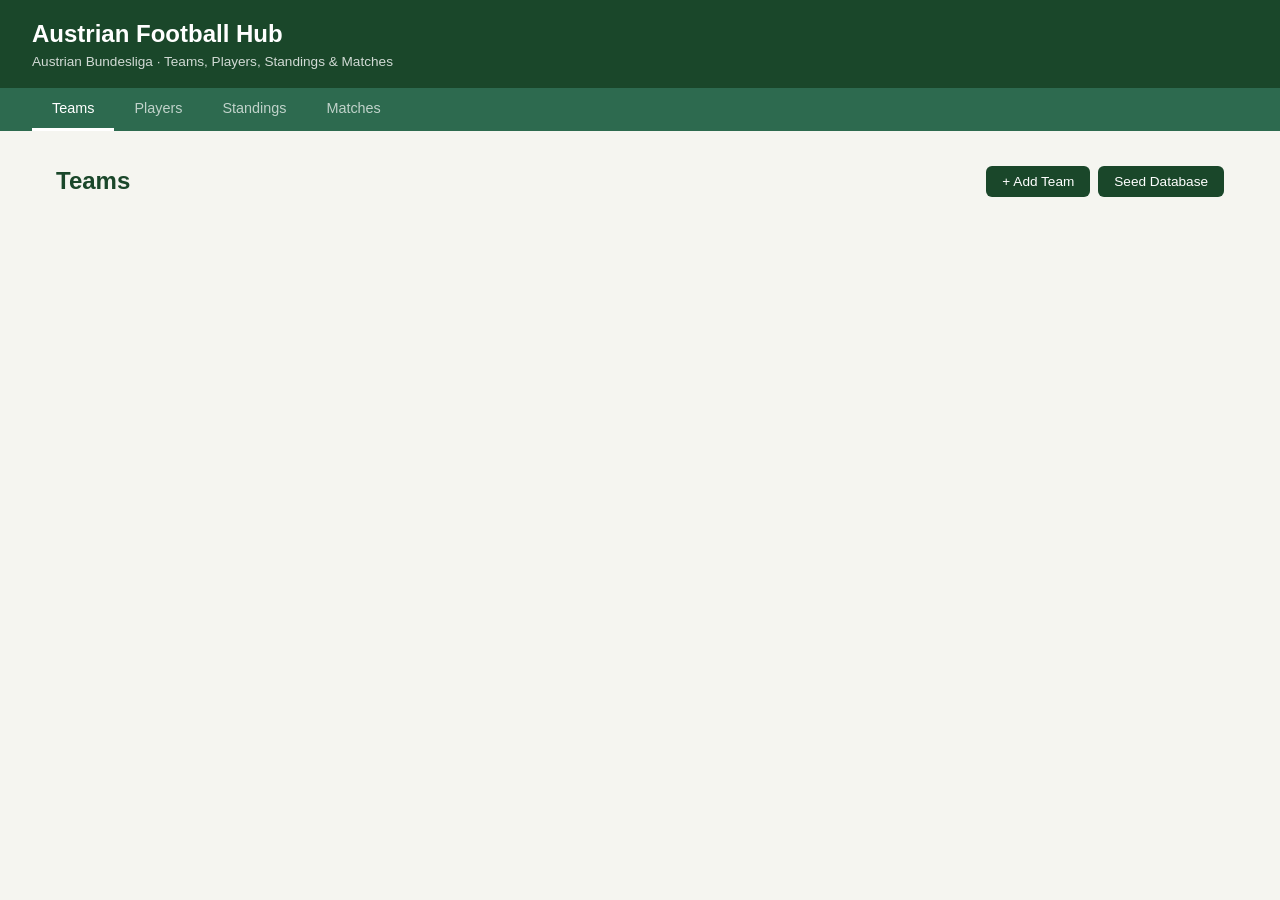
==== templates/index.html @ 057d12a0 "Add Austrian Football Hub web app Flask app with SQLite backend to collect and browse Austrian Bunde" ====
<!DOCTYPE html>
<html lang="en">
<head>
    <meta charset="UTF-8">
    <meta name="viewport" content="width=device-width, initial-scale=1.0">
    <title>Austrian Football Hub</title>
    <link rel="stylesheet" href="/static/style.css">
</head>
<body>

<header>
    <div>
        <h1>Austrian Football Hub</h1>
        <div class="subtitle">Austrian Bundesliga &middot; Teams, Players, Standings &amp; Matches</div>
    </div>
</header>

<nav>
    <button class="active" data-section="teams">Teams</button>
    <button data-section="players">Players</button>
    <button data-section="standings">Standings</button>
    <button data-section="matches">Matches</button>
</nav>

<main>
    <!-- Teams Section -->
    <div id="teams" class="section active">
        <div class="section-header">
            <h2>Teams</h2>
            <div style="display:flex;gap:0.5rem;">
                <button class="btn btn-primary" onclick="showAddTeam()">+ Add Team</button>
                <button class="btn btn-primary" id="seed-btn" onclick="seedDatabase()">Seed Database</button>
            </div>
        </div>
        <div id="teams-grid" class="teams-grid"></div>
    </div>

    <!-- Players Section -->
    <div id="players" class="section">
        <div class="section-header">
            <h2>Players</h2>
            <button class="btn btn-primary" onclick="showAddPlayer()">+ Add Player</button>
        </div>
        <div class="filters">
            <select id="player-team-filter" onchange="loadPlayers()">
                <option value="">All Teams</option>
            </select>
            <select id="player-pos-filter" onchange="loadPlayers()">
                <option value="">All Positions</option>
                <option value="Goalkeeper">Goalkeeper</option>
                <option value="Defender">Defender</option>
                <option value="Midfielder">Midfielder</option>
                <option value="Forward">Forward</option>
            </select>
        </div>
        <div class="card">
            <table>
                <thead>
                    <tr>
                        <th>#</th>
                        <th>Name</th>
                        <th>Position</th>
                        <th>Team</th>
                        <th>Nationality</th>
                        <th>Height</th>
                    </tr>
                </thead>
                <tbody id="players-tbody"></tbody>
            </table>
        </div>
    </div>

    <!-- Standings Section -->
    <div id="standings" class="section">
        <div class="section-header">
            <h2>Bundesliga Standings</h2>
            <span style="color:var(--text-muted)">Season 2025-26</span>
        </div>
        <div class="card">
            <table>
                <thead>
                    <tr>
                        <th>Pos</th>
                        <th>Team</th>
                        <th>P</th>
                        <th>W</th>
                        <th>D</th>
                        <th>L</th>
                        <th>Goals</th>
                        <th>GD</th>
                        <th>Pts</th>
                    </tr>
                </thead>
                <tbody id="standings-tbody"></tbody>
            </table>
        </div>
    </div>

    <!-- Matches Section -->
    <div id="matches" class="section">
        <div class="section-header">
            <h2>Matches</h2>
        </div>
        <div id="matches-list" class="matches-list"></div>
    </div>
</main>

<!-- Add Team Modal -->
<div class="modal-overlay" id="add-team-modal">
    <div class="modal">
        <h3>Add Team</h3>
        <form onsubmit="submitTeam(event)">
            <div class="form-group">
                <label>Team Name *</label>
                <input name="name" required>
            </div>
            <div class="form-group">
                <label>Short Name</label>
                <input name="short_name" maxlength="10">
            </div>
            <div class="form-group">
                <label>City</label>
                <input name="city">
            </div>
            <div class="form-group">
                <label>Stadium</label>
                <input name="stadium">
            </div>
            <div class="form-group">
                <label>Founded Year</label>
                <input name="founded_year" type="number" min="1800" max="2030">
            </div>
            <div class="form-group">
                <label>League</label>
                <input name="league" value="Bundesliga">
            </div>
            <div class="form-actions">
                <button type="button" class="btn" onclick="closeModal('add-team-modal')">Cancel</button>
                <button type="submit" class="btn btn-primary">Save Team</button>
            </div>
        </form>
    </div>
</div>

<!-- Add Player Modal -->
<div class="modal-overlay" id="add-player-modal">
    <div class="modal">
        <h3>Add Player</h3>
        <form onsubmit="submitPlayer(event)">
            <div class="form-group">
                <label>First Name *</label>
                <input name="first_name" required>
            </div>
            <div class="form-group">
                <label>Last Name *</label>
                <input name="last_name" required>
            </div>
            <div class="form-group">
                <label>Team</label>
                <select name="team_id" id="player-team-id">
                    <option value="">-- Select Team --</option>
                </select>
            </div>
            <div class="form-group">
                <label>Position</label>
                <select name="position">
                    <option value="">-- Select --</option>
                    <option value="Goalkeeper">Goalkeeper</option>
                    <option value="Defender">Defender</option>
                    <option value="Midfielder">Midfielder</option>
                    <option value="Forward">Forward</option>
                </select>
            </div>
            <div class="form-group">
                <label>Jersey Number</label>
                <input name="jersey_number" type="number" min="1" max="99">
            </div>
            <div class="form-group">
                <label>Nationality</label>
                <input name="nationality">
            </div>
            <div class="form-group">
                <label>Date of Birth</label>
                <input name="date_of_birth" type="date">
            </div>
            <div class="form-group">
                <label>Height (cm)</label>
                <input name="height_cm" type="number" min="140" max="220">
            </div>
            <div class="form-group">
                <label>Preferred Foot</label>
                <select name="preferred_foot">
                    <option value="">-- Select --</option>
                    <option value="Right">Right</option>
                    <option value="Left">Left</option>
                    <option value="Both">Both</option>
                </select>
            </div>
            <div class="form-actions">
                <button type="button" class="btn" onclick="closeModal('add-player-modal')">Cancel</button>
                <button type="submit" class="btn btn-primary">Save Player</button>
            </div>
        </form>
    </div>
</div>

<!-- Team Detail Modal -->
<div class="modal-overlay" id="team-detail-modal" onclick="if(event.target===this)closeModal('team-detail-modal')">
    <div class="modal" style="max-width:650px;">
        <div id="team-detail-content"></div>
        <div class="form-actions">
            <button class="btn" onclick="closeModal('team-detail-modal')">Close</button>
        </div>
    </div>
</div>

<script src="/static/app.js"></script>
</body>
</html>
---- static/style.css ----
:root {
    --primary: #1a472a;
    --primary-light: #2d6a4f;
    --accent: #d4380d;
    --bg: #f5f5f0;
    --card-bg: #ffffff;
    --text: #1a1a1a;
    --text-muted: #6b7280;
    --border: #e5e7eb;
    --success: #059669;
    --shadow: 0 1px 3px rgba(0,0,0,0.12);
}

* { margin: 0; padding: 0; box-sizing: border-box; }

body {
    font-family: -apple-system, BlinkMacSystemFont, "Segoe UI", Roboto, sans-serif;
    background: var(--bg);
    color: var(--text);
    line-height: 1.5;
}

header {
    background: var(--primary);
    color: white;
    padding: 1rem 2rem;
    display: flex;
    align-items: center;
    gap: 1rem;
    box-shadow: 0 2px 8px rgba(0,0,0,0.2);
}

header h1 {
    font-size: 1.5rem;
    font-weight: 700;
}

header .subtitle {
    font-size: 0.85rem;
    opacity: 0.8;
}

nav {
    background: var(--primary-light);
    display: flex;
    gap: 0;
    padding: 0 2rem;
}

nav button {
    background: none;
    border: none;
    color: rgba(255,255,255,0.7);
    padding: 0.75rem 1.25rem;
    cursor: pointer;
    font-size: 0.9rem;
    font-weight: 500;
    border-bottom: 3px solid transparent;
    transition: all 0.2s;
}

nav button:hover { color: white; background: rgba(255,255,255,0.1); }
nav button.active { color: white; border-bottom-color: white; }

main {
    max-width: 1200px;
    margin: 2rem auto;
    padding: 0 1rem;
}

.section { display: none; }
.section.active { display: block; }

.section-header {
    display: flex;
    justify-content: space-between;
    align-items: center;
    margin-bottom: 1.5rem;
}

.section-header h2 { font-size: 1.5rem; color: var(--primary); }

.btn {
    padding: 0.5rem 1rem;
    border: none;
    border-radius: 6px;
    cursor: pointer;
    font-size: 0.85rem;
    font-weight: 500;
    transition: all 0.2s;
}

.btn-primary { background: var(--primary); color: white; }
.btn-primary:hover { background: var(--primary-light); }
.btn-danger { background: var(--accent); color: white; }
.btn-danger:hover { opacity: 0.9; }
.btn-sm { padding: 0.3rem 0.6rem; font-size: 0.8rem; }

.card {
    background: var(--card-bg);
    border-radius: 8px;
    box-shadow: var(--shadow);
    border: 1px solid var(--border);
    overflow: hidden;
}

/* Teams grid */
.teams-grid {
    display: grid;
    grid-template-columns: repeat(auto-fill, minmax(280px, 1fr));
    gap: 1rem;
}

.team-card {
    background: var(--card-bg);
    border-radius: 8px;
    box-shadow: var(--shadow);
    border: 1px solid var(--border);
    padding: 1.25rem;
    cursor: pointer;
    transition: transform 0.2s, box-shadow 0.2s;
}

.team-card:hover {
    transform: translateY(-2px);
    box-shadow: 0 4px 12px rgba(0,0,0,0.15);
}

.team-card h3 { color: var(--primary); margin-bottom: 0.5rem; }
.team-card .meta { color: var(--text-muted); font-size: 0.85rem; }
.team-card .meta span { display: block; margin-bottom: 0.2rem; }

/* Table */
table {
    width: 100%;
    border-collapse: collapse;
}

th, td {
    padding: 0.75rem 1rem;
    text-align: left;
    border-bottom: 1px solid var(--border);
}

th {
    background: var(--primary);
    color: white;
    font-weight: 600;
    font-size: 0.85rem;
    text-transform: uppercase;
    letter-spacing: 0.05em;
}

tr:hover { background: #f9fafb; }

td { font-size: 0.9rem; }

.position-badge {
    display: inline-flex;
    align-items: center;
    justify-content: center;
    width: 28px;
    height: 28px;
    border-radius: 50%;
    background: var(--primary);
    color: white;
    font-weight: 700;
    font-size: 0.8rem;
}

/* Matches */
.matches-list { display: flex; flex-direction: column; gap: 0.75rem; }

.match-card {
    background: var(--card-bg);
    border-radius: 8px;
    box-shadow: var(--shadow);
    border: 1px solid var(--border);
    padding: 1rem 1.25rem;
    display: grid;
    grid-template-columns: 1fr auto 1fr;
    align-items: center;
    gap: 1rem;
}

.match-card .home { text-align: right; font-weight: 600; }
.match-card .away { text-align: left; font-weight: 600; }
.match-card .score {
    text-align: center;
    font-size: 1.3rem;
    font-weight: 700;
    color: var(--primary);
    min-width: 80px;
}
.match-card .match-meta {
    grid-column: 1 / -1;
    text-align: center;
    color: var(--text-muted);
    font-size: 0.8rem;
}

/* Modal */
.modal-overlay {
    display: none;
    position: fixed;
    inset: 0;
    background: rgba(0,0,0,0.5);
    z-index: 100;
    justify-content: center;
    align-items: center;
}

.modal-overlay.active { display: flex; }

.modal {
    background: white;
    border-radius: 12px;
    padding: 2rem;
    width: 90%;
    max-width: 500px;
    max-height: 90vh;
    overflow-y: auto;
}

.modal h3 { color: var(--primary); margin-bottom: 1.5rem; }

.form-group { margin-bottom: 1rem; }
.form-group label {
    display: block;
    font-size: 0.85rem;
    font-weight: 600;
    margin-bottom: 0.3rem;
    color: var(--text-muted);
}

.form-group input, .form-group select {
    width: 100%;
    padding: 0.5rem 0.75rem;
    border: 1px solid var(--border);
    border-radius: 6px;
    font-size: 0.9rem;
}

.form-group input:focus, .form-group select:focus {
    outline: none;
    border-color: var(--primary);
    box-shadow: 0 0 0 3px rgba(26,71,42,0.1);
}

.form-actions {
    display: flex;
    gap: 0.75rem;
    justify-content: flex-end;
    margin-top: 1.5rem;
}

.filters {
    display: flex;
    gap: 1rem;
    margin-bottom: 1.5rem;
    flex-wrap: wrap;
}

.filters select, .filters input {
    padding: 0.5rem 0.75rem;
    border: 1px solid var(--border);
    border-radius: 6px;
    font-size: 0.85rem;
}

.empty-state {
    text-align: center;
    padding: 3rem;
    color: var(--text-muted);
}

.badge {
    display: inline-block;
    padding: 0.15rem 0.5rem;
    border-radius: 10px;
    font-size: 0.75rem;
    font-weight: 600;
}

.badge-gk { background: #fef3c7; color: #92400e; }
.badge-def { background: #dbeafe; color: #1e40af; }
.badge-mid { background: #d1fae5; color: #065f46; }
.badge-fwd { background: #fee2e2; color: #991b1b; }

@media (max-width: 600px) {
    header { padding: 1rem; }
    nav { padding: 0 0.5rem; overflow-x: auto; }
    nav button { padding: 0.6rem 0.75rem; font-size: 0.8rem; white-space: nowrap; }
    .teams-grid { grid-template-columns: 1fr; }
    .match-card { grid-template-columns: 1fr; text-align: center; }
    .match-card .home, .match-card .away { text-align: center; }
}
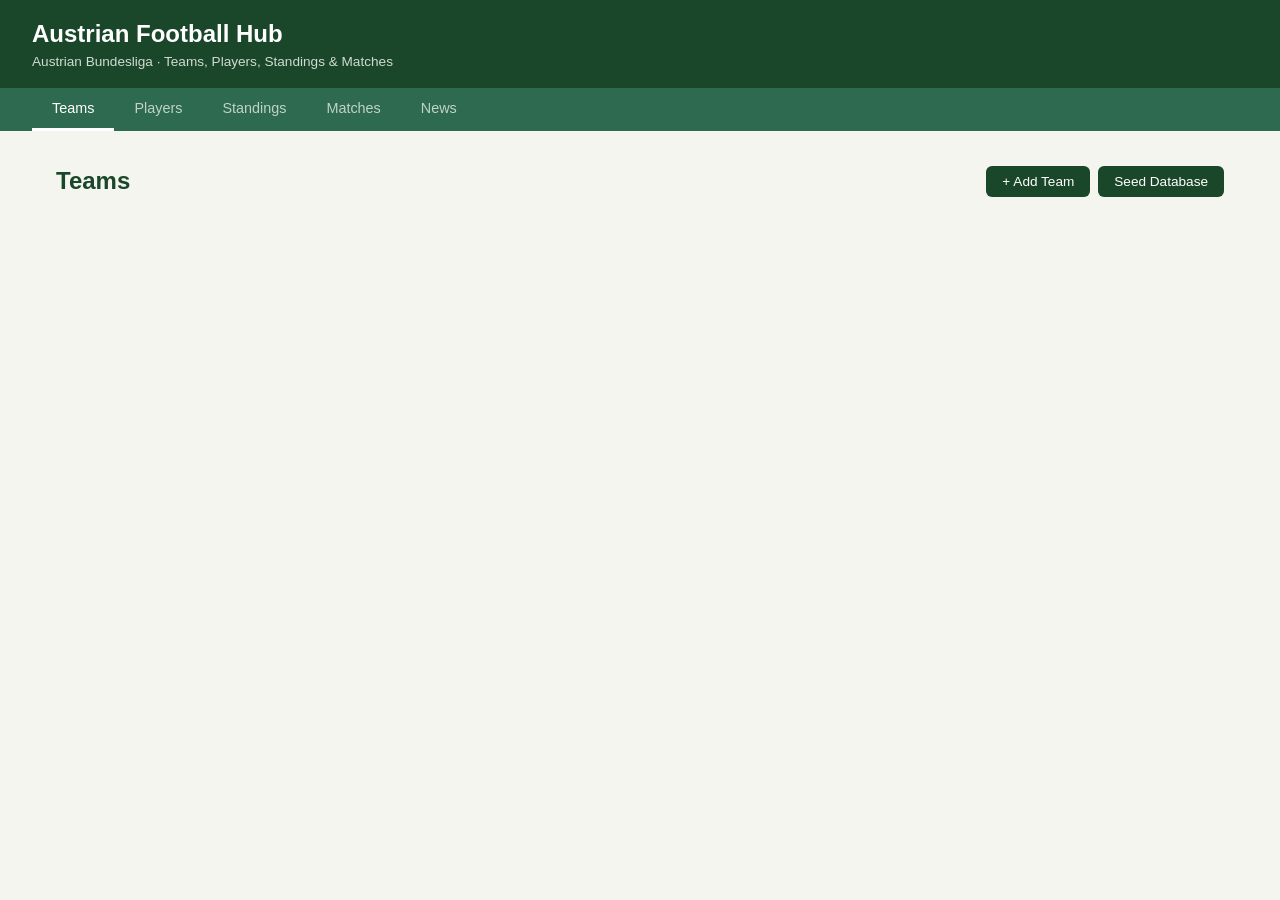
==== commit 1693c83f: "Add news scanner with Claude AI analysis - RSS feed fetcher for Austrian football news (ORF, Laola1," ====
--- a/templates/index.html
+++ b/templates/index.html
@@ -20,6 +20,7 @@
     <button data-section="players">Players</button>
     <button data-section="standings">Standings</button>
     <button data-section="matches">Matches</button>
+    <button data-section="news">News</button>
 </nav>
 
 <main>
@@ -103,6 +104,45 @@
         </div>
         <div id="matches-list" class="matches-list"></div>
     </div>
+
+    <!-- News Section -->
+    <div id="news" class="section">
+        <div class="section-header">
+            <h2>News Scanner</h2>
+            <div style="display:flex;gap:0.5rem;">
+                <button class="btn btn-primary" id="scan-btn" onclick="scanNews()">Scan News</button>
+                <button class="btn btn-primary" id="analyze-btn" onclick="analyzeNews()">Analyze with AI</button>
+            </div>
+        </div>
+        <div class="filters">
+            <select id="news-team-filter">
+                <option value="">All Teams</option>
+            </select>
+            <select id="news-category-filter" onchange="loadStoredNews()">
+                <option value="">All Categories</option>
+                <option value="transfer">Transfers</option>
+                <option value="match_result">Match Results</option>
+                <option value="injury">Injuries</option>
+                <option value="league_news">League News</option>
+                <option value="general">General</option>
+            </select>
+        </div>
+
+        <!-- AI Analysis Panel -->
+        <div id="ai-analysis" class="card" style="display:none; margin-bottom:1.5rem; padding:1.5rem;">
+            <h3 style="color:var(--primary); margin-bottom:1rem;">AI Analysis</h3>
+            <div id="ai-summary" style="margin-bottom:1rem;"></div>
+            <div id="ai-highlights"></div>
+            <div id="ai-transfers" style="margin-top:1rem;"></div>
+            <div id="ai-injuries" style="margin-top:1rem;"></div>
+        </div>
+
+        <!-- News Articles -->
+        <div id="news-list"></div>
+
+        <!-- Stored/Analyzed News -->
+        <div id="stored-news" style="margin-top:1.5rem;"></div>
+    </div>
 </main>
 
 <!-- Add Team Modal -->
--- a/static/style.css
+++ b/static/style.css
@@ -287,6 +287,42 @@
 .badge-mid { background: #d1fae5; color: #065f46; }
 .badge-fwd { background: #fee2e2; color: #991b1b; }
 
+/* News */
+.news-article {
+    background: var(--card-bg);
+    border-radius: 8px;
+    box-shadow: var(--shadow);
+    border: 1px solid var(--border);
+    padding: 1.25rem;
+    margin-bottom: 0.75rem;
+    transition: transform 0.2s;
+}
+
+.news-article:hover { transform: translateY(-1px); box-shadow: 0 4px 12px rgba(0,0,0,0.1); }
+
+.news-article h4 { color: var(--primary); margin-bottom: 0.5rem; }
+.news-article h4 a { color: inherit; text-decoration: none; }
+.news-article h4 a:hover { text-decoration: underline; }
+.news-article .news-meta { font-size: 0.8rem; color: var(--text-muted); margin-bottom: 0.5rem; display: flex; gap: 1rem; flex-wrap: wrap; }
+.news-article .news-summary { font-size: 0.9rem; margin-bottom: 0.5rem; }
+.news-article .news-tags { display: flex; gap: 0.4rem; flex-wrap: wrap; }
+
+.badge-sentiment-positive { background: #d1fae5; color: #065f46; }
+.badge-sentiment-negative { background: #fee2e2; color: #991b1b; }
+.badge-sentiment-neutral { background: #e5e7eb; color: #374151; }
+.badge-category { background: #ede9fe; color: #5b21b6; }
+.badge-team-tag { background: #dbeafe; color: #1e40af; }
+.badge-player-tag { background: #fef3c7; color: #92400e; }
+
+.ai-panel { background: linear-gradient(135deg, #f0fdf4, #ecfdf5); border: 1px solid #86efac; border-radius: 8px; padding: 1.5rem; }
+.ai-panel h3 { color: var(--primary); margin-bottom: 1rem; }
+.ai-panel .highlight-list { list-style: none; padding: 0; }
+.ai-panel .highlight-list li { padding: 0.4rem 0; border-bottom: 1px solid rgba(0,0,0,0.05); font-size: 0.9rem; }
+.ai-panel .highlight-list li:last-child { border-bottom: none; }
+
+.spinner { display: inline-block; width: 16px; height: 16px; border: 2px solid #fff; border-top-color: transparent; border-radius: 50%; animation: spin 0.6s linear infinite; vertical-align: middle; margin-right: 0.4rem; }
+@keyframes spin { to { transform: rotate(360deg); } }
+
 @media (max-width: 600px) {
     header { padding: 1rem; }
     nav { padding: 0 0.5rem; overflow-x: auto; }
